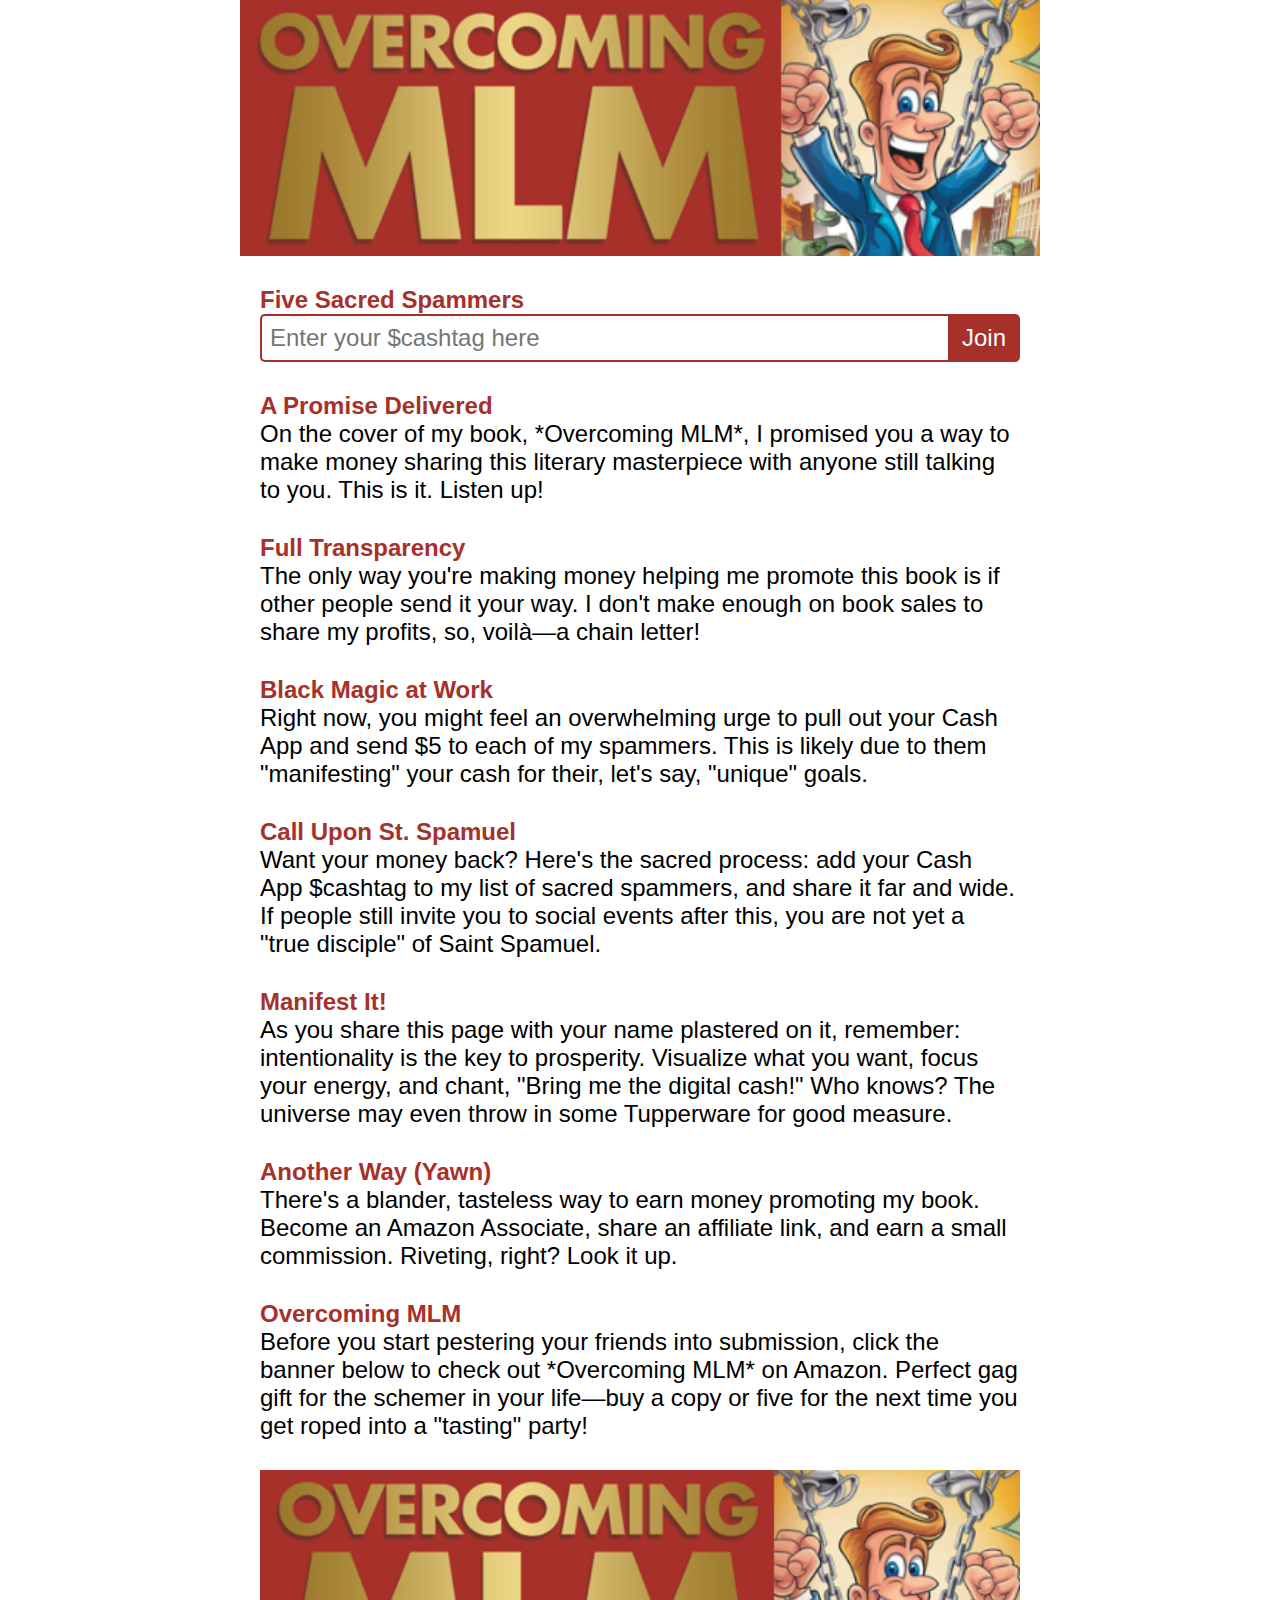
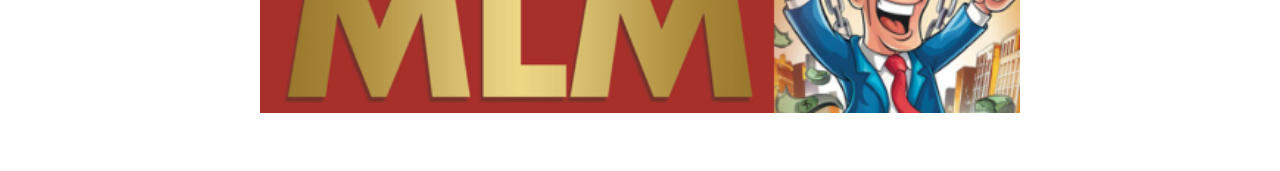
==== index.html @ c2577354 "get rid of smart quotes." ====
<!DOCTYPE html>
<html lang="en">

<head>
    <meta charset="UTF-8">
    <meta name="viewport" content="width=device-width, initial-scale=1.0">
    <meta property="og:title" content="MostlySpam.com" />
    <meta property="og:description" content="A Shameless Chain Letter Book Promo" />
    <meta property="og:image" content="https://www.mostlyspam.com/preview2.png" />
    <meta property="og:url" content="https://www.mostlyspam.com/" />
    <meta property="og:type" content="website" />
    <meta name="twitter:title" content="MostlySpam.com">
    <meta name="twitter:description" content="A Shameless Chain Letter Book Promo" />
    <meta name="twitter:image" content="https://www.mostlyspam.com/preview2.png" />

    <title>MostlySpam.com</title>
    <link href="https://fonts.googleapis.com/css2?family=Kalam:wght@300;400;700&display=swap" rel="stylesheet">
    <link rel="icon" type="image/png" sizes="32x32" href="/favicon-32x32.png">
    <link rel="icon" type="image/png" sizes="16x16" href="/favicon-16x16.png">
    <link rel="stylesheet" href="index.css?v=2.0" />

    <script src="index.js?v=2.0" type="text/javascript"></script>

</head>

<body onload="begin();">

    <a href="https://www.amazon.com/dp/B0DJFJYDSH?&amp;linkCode=ll1&amp;tag=dorkydomains-20&amp;linkId=b57d8fecf71044d9c7d9c5b20996caeb&amp;language=en_US&amp;ref_=as_li_ss_tl">
        <img src="SonsoredBy.png" class="banner" alt="Sponsored by MostlySpam.com" />
    </a>

    <div id="sectionOne" class="main">

        <p class="para-header"><b>Five Sacred Spammers</b></p>

        <p id="cashtagList"></p>

        <div class="input-container">
            <input type="text" id="inputField" placeholder="Enter your $cashtag here" />
            <div id="submitButton">Join</div>
        </div>

        <div id="Scripture">

            <p class="para-header">A Promise Delivered</p>

            <p>
                On the cover of my book, *Overcoming MLM*, I promised you a way to make money sharing this literary masterpiece with anyone still talking to you. This is it. Listen up!
            </p>

            <p class="para-header">Full Transparency</p>

            <p>
                The only way you're making money helping me promote this book
                is if other people send it your way. I don't make enough on book sales
                to share my profits, so, voilà—a chain letter!
            </p>

            <p class="para-header">Black Magic at Work</p>

            <p>
                Right now, you might feel an overwhelming urge to pull out your Cash App
                and send $5 to each of my spammers. This is likely due to them "manifesting"
                your cash for their, let's say, "unique" goals.
            </p>

            <p class="para-header">Call Upon St. Spamuel</p>

            <p>
                Want your money back? Here's the sacred process:
                add your Cash App $cashtag to my list of sacred spammers,
                and share it far and wide. If people still invite
                you to social events after this, you are not yet
                a "true disciple" of Saint Spamuel.
            </p>

            <p class="para-header">Manifest It!</p>

            <p>
                As you share this page with your name plastered on it, remember:
                intentionality is the key to prosperity. Visualize what you want,
                focus your energy, and chant, "Bring me the digital cash!" Who knows?
                The universe may even throw in some Tupperware for good measure.
            </p>

            <p class="para-header">Another Way (Yawn)</p>

            <p>
                There's a blander, tasteless way to earn money promoting my book. Become an Amazon Associate, share an affiliate link, and earn a small commission. Riveting, right? Look it up.
            </p>

            <p class="para-header">Overcoming MLM</p>

            <p>
                Before you start pestering your friends into submission,
                click the banner below to check out *Overcoming MLM* on Amazon.
                Perfect gag gift for the schemer in your life—buy a copy or five
                for the next time you get roped into a "tasting" party!
            </p>

            <p class="para-header"></p>

        </div>

        <a href="https://www.amazon.com/dp/B0DJFJYDSH?&amp;linkCode=ll1&amp;tag=dorkydomains-20&amp;linkId=b57d8fecf71044d9c7d9c5b20996caeb&amp;language=en_US&amp;ref_=as_li_ss_tl">
            <img src="SonsoredBy_R.png" class="banner" alt="Check it out on Amazon" />
        </a>&nbsp;

    </div>
</body>
</html>
---- index.css ----
:root {
    /*--primary-color: rgb(145, 47, 44);*/
    --primary-color: #a7302a;
}

body {
    margin: 0;
    font-family: 'Kalam', sans-serif;
    padding-bottom: 40px;
}

.banner {
    width: 100%;
    max-width: 800px;
    margin-top:0;
    margin-bottom:0;
    margin-left:auto;
    margin-right:auto;
    box-sizing: border-box;
    display:block;
}

img {
    margin: 0;
    margin-bottom: 0px;
    margin-left:20px;
    width:80%;
}

a {
    font-weight: bold;
    color: var(--primary-color);
    text-align:center;
}


.para-header {
    margin-top: 30px;
    color: var(--primary-color);
    font-weight: bold;
}

.main {
    width: 100%;
    max-width: 800px;
    margin-left: auto;
    margin-right: auto;
    padding-left: 20px;
    padding-right: 20px;
    box-sizing: border-box;
}

p {
    font-size: 24px;
    margin-top: 0;
    margin-bottom: 0;
}

ul {
    padding-left: 50px;
    margin-top: 10px;
    font-size: 24px;
}

    ul li {
        margin-bottom: 10px;
    }

.spacer {
    height: 15px;
}

.input-container {
    display: flex;
    width: 100%; /* Adjust this if you want a different width */
}

input[type="text"] {
    flex-grow: 1;
    padding: 8px;
    border: 2px solid var(--primary-color); /* Match the button border */
    border-right: none; /* Remove the border on the right side to connect with the button */
    border-radius: 5px 0 0 5px; /* Rounded corners on the left side */
    box-sizing: border-box; /* Ensure padding is included in the width */
    font-size: 24px;
    font-family: 'Kalam', sans-serif;
}

#submitButton {
    background-color: var(--primary-color); /* Primary color */
    color: white;
    padding: 8px 12px;
    cursor: pointer;
    display: flex;
    align-items: center;
    justify-content: center;
    border: 2px solid var(--primary-color); /* Same border color as the input */
    border-radius: 0 5px 5px 0; /* Rounded corners on the right side */
    user-select: none;
    transition: background-color 0.3s;
    font-size: 24px;
}

    #submitButton:hover {
        background-color: #0056b3; /* Darker shade for hover effect */
    }



/* Media query for smaller screens */
@media (max-width: 600px) {

    p {
        font-size: 21px;
    }

    ul {
        font-size: 18px;
    }

    input[type="text"] {
        font-size: 18px;
        padding: 8px;
        width: 65%;
    }

    button {
        font-size: 18px;
        padding: 8px 20px;
    }
}
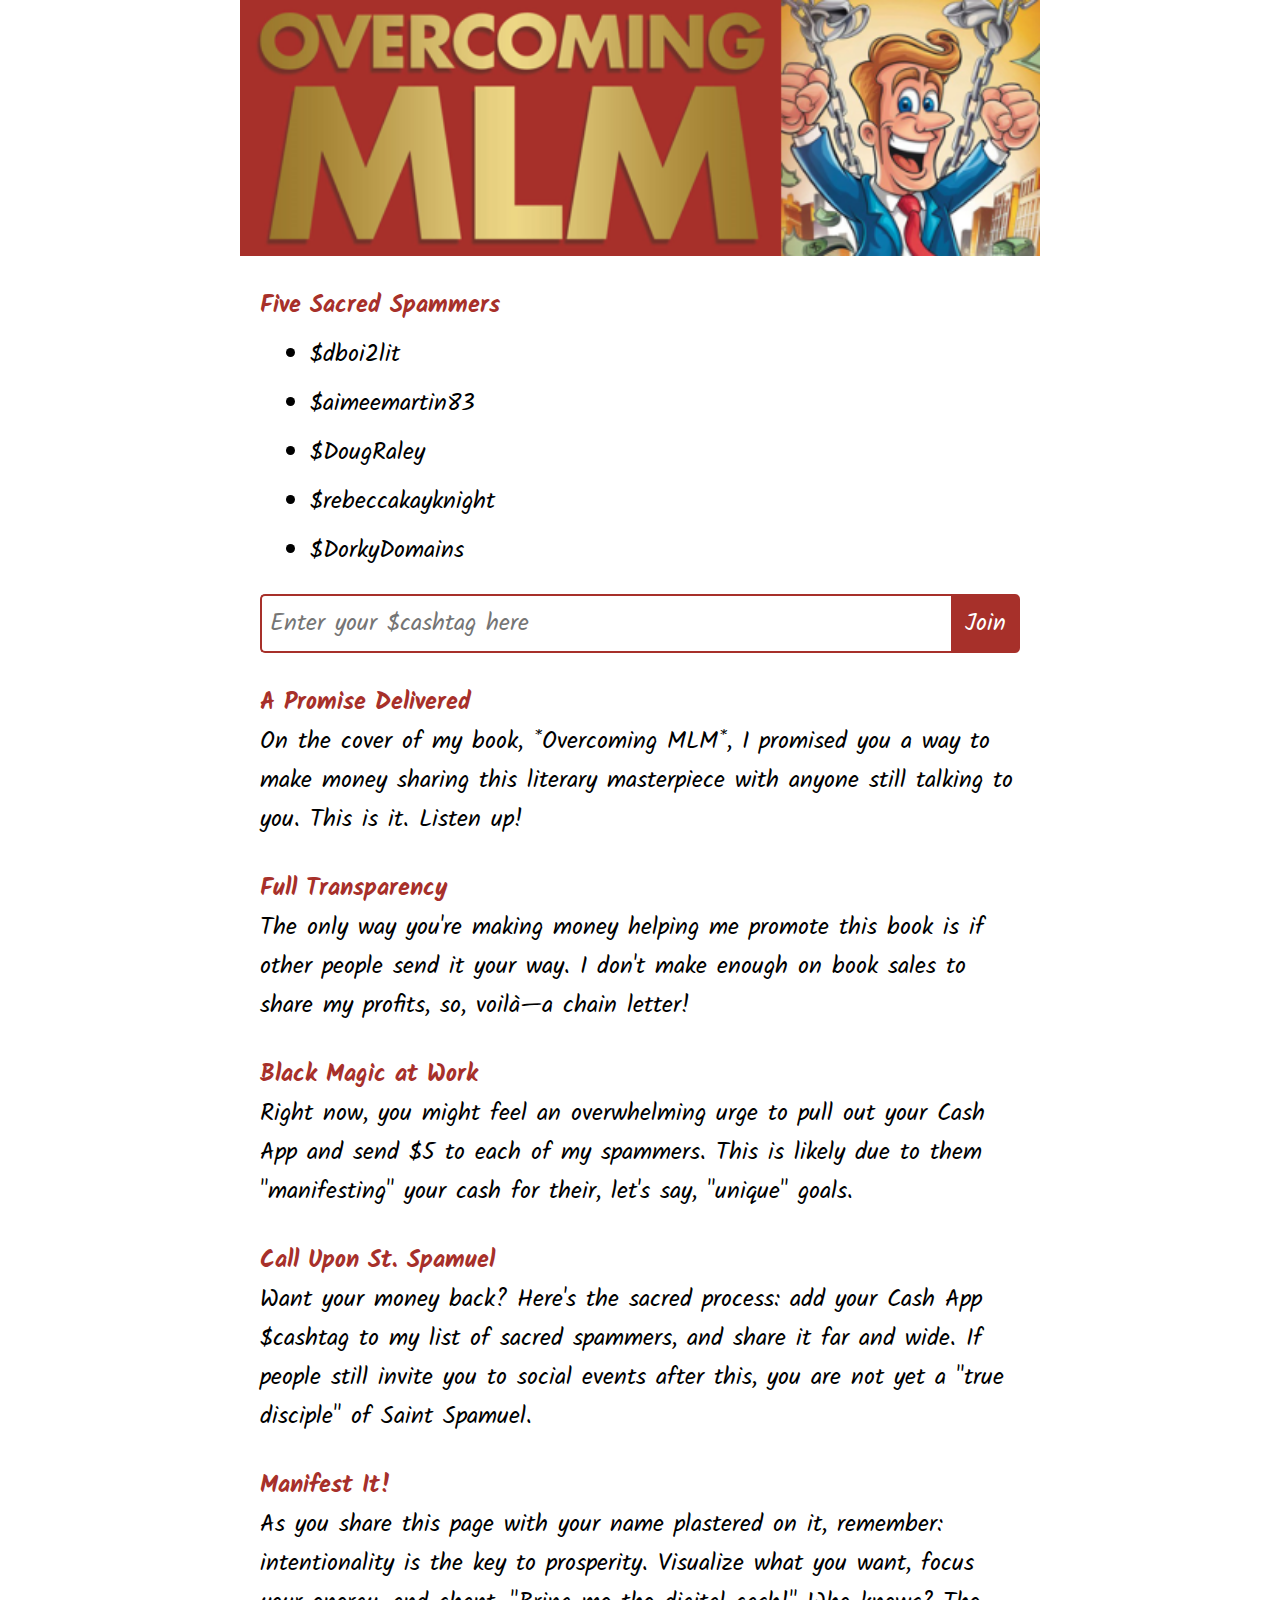
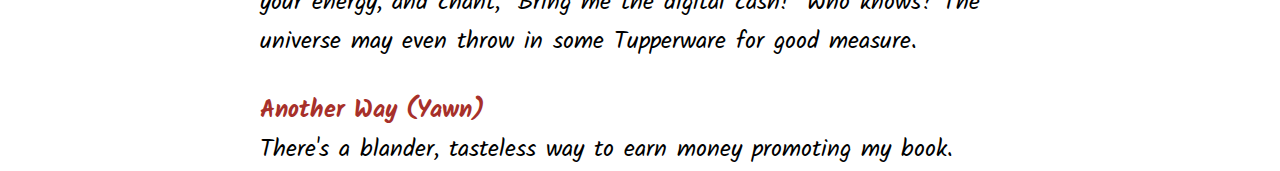
==== commit 007a07c5: "Correct text" ====
--- a/index.html
+++ b/index.html
@@ -94,7 +94,7 @@
             <p>
                 Before you start pestering your friends into submission,
                 click the banner below to check out *Overcoming MLM* on Amazon.
-                Perfect gag gift for the schemer in your life—buy a copy or five
+                It's the perfect gag gift for the schemer in your life—buy a copy or five
                 for the next time you get roped into a "tasting" party!
             </p>
 
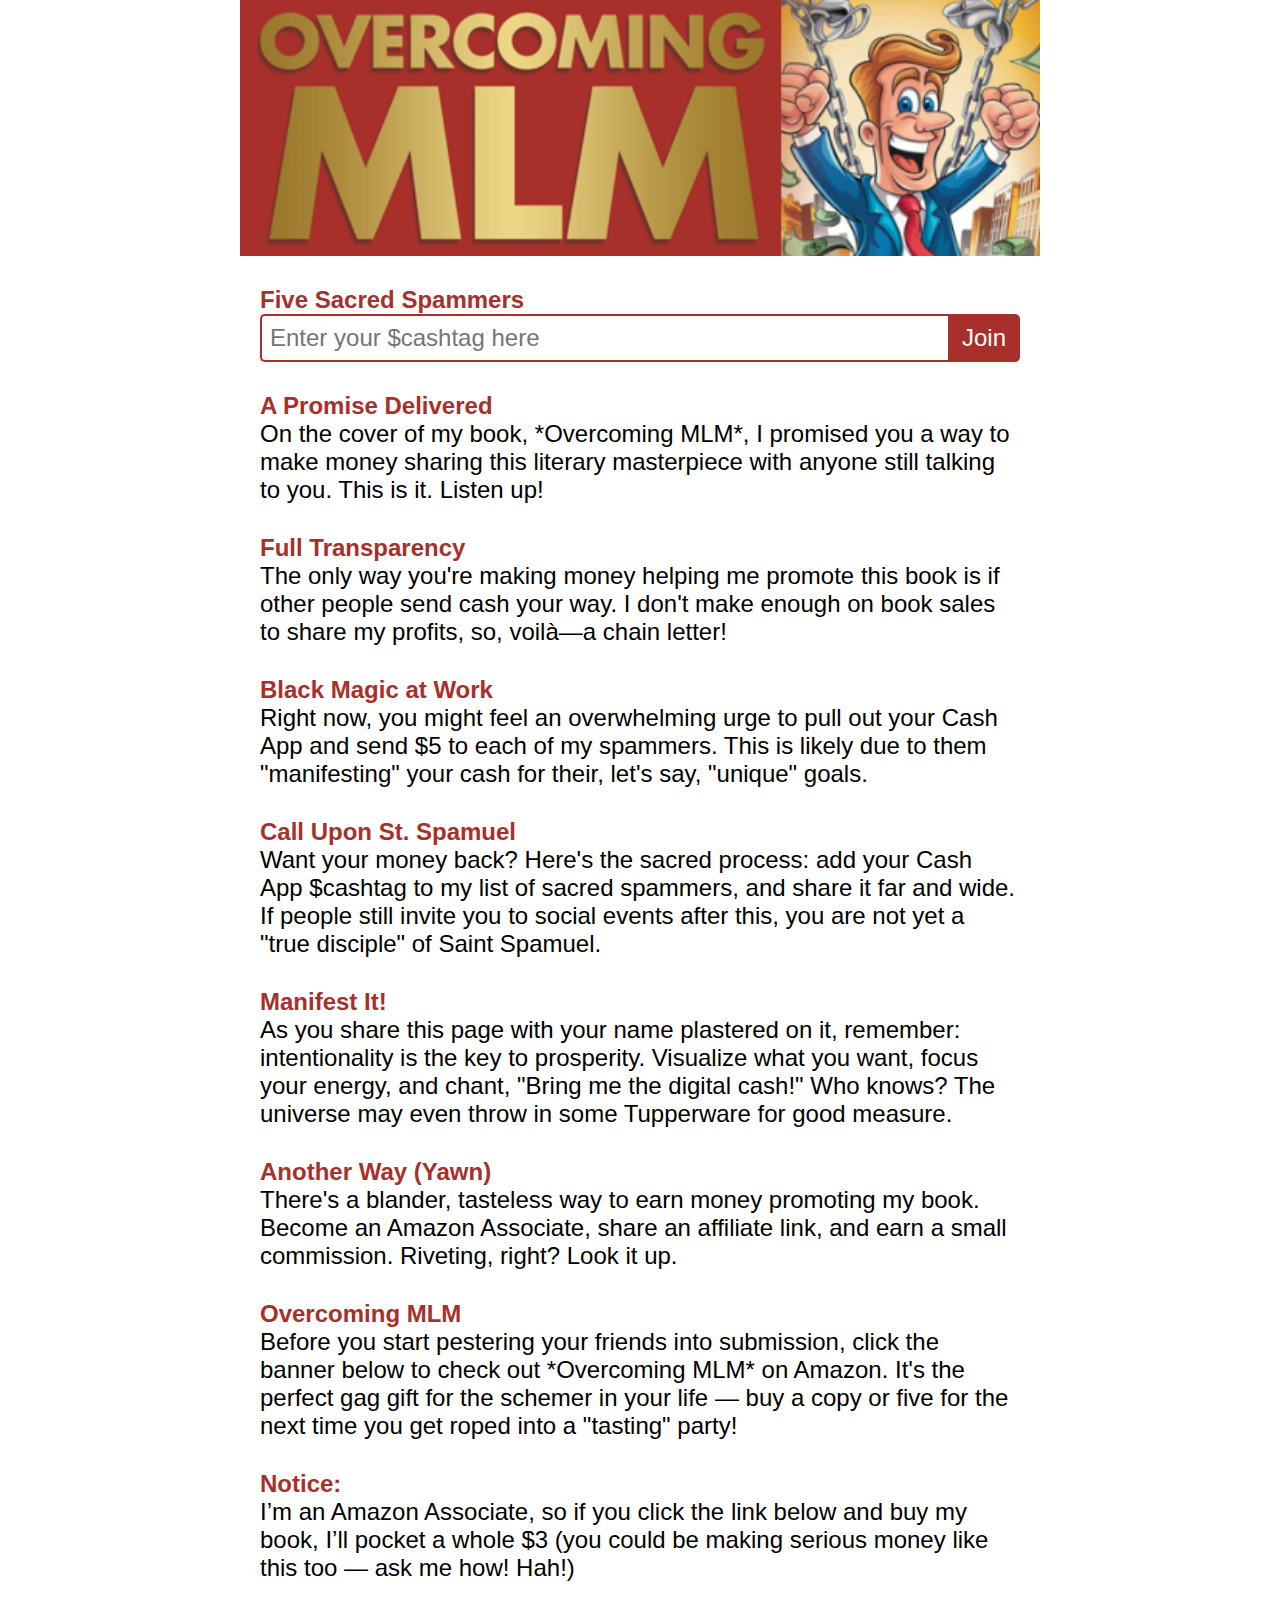
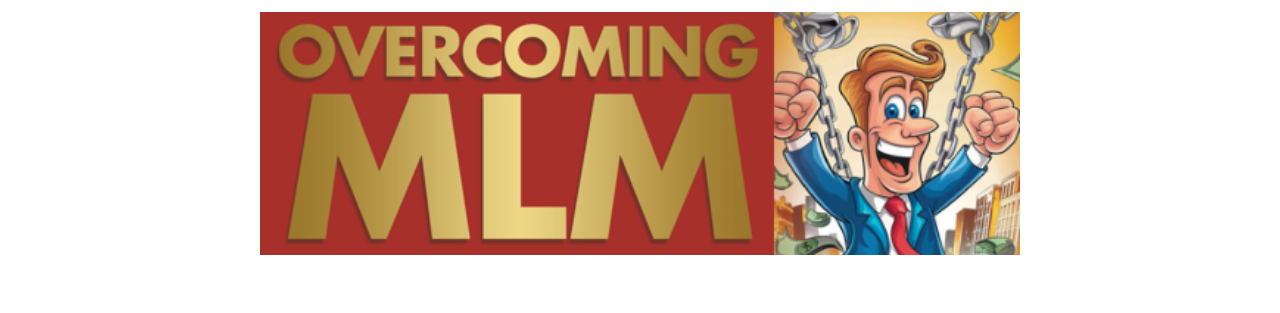
==== commit 01e8a662: "Add notice!" ====
--- a/index.html
+++ b/index.html
@@ -52,7 +52,7 @@
 
             <p>
                 The only way you're making money helping me promote this book
-                is if other people send it your way. I don't make enough on book sales
+                is if other people send cash your way. I don't make enough on book sales
                 to share my profits, so, voilà—a chain letter!
             </p>
 
@@ -94,8 +94,15 @@
             <p>
                 Before you start pestering your friends into submission,
                 click the banner below to check out *Overcoming MLM* on Amazon.
-                It's the perfect gag gift for the schemer in your life—buy a copy or five
+                It's the perfect gag gift for the schemer in your life — buy a copy or five
                 for the next time you get roped into a "tasting" party!
+            </p>
+
+            <p class="para-header">Notice:</p>
+            <p>
+                I’m an Amazon Associate, so if you click the link below and 
+                buy my book, I’ll pocket a whole $3 (you could be making 
+                serious money like this too — ask me how! Hah!)
             </p>
 
             <p class="para-header"></p>
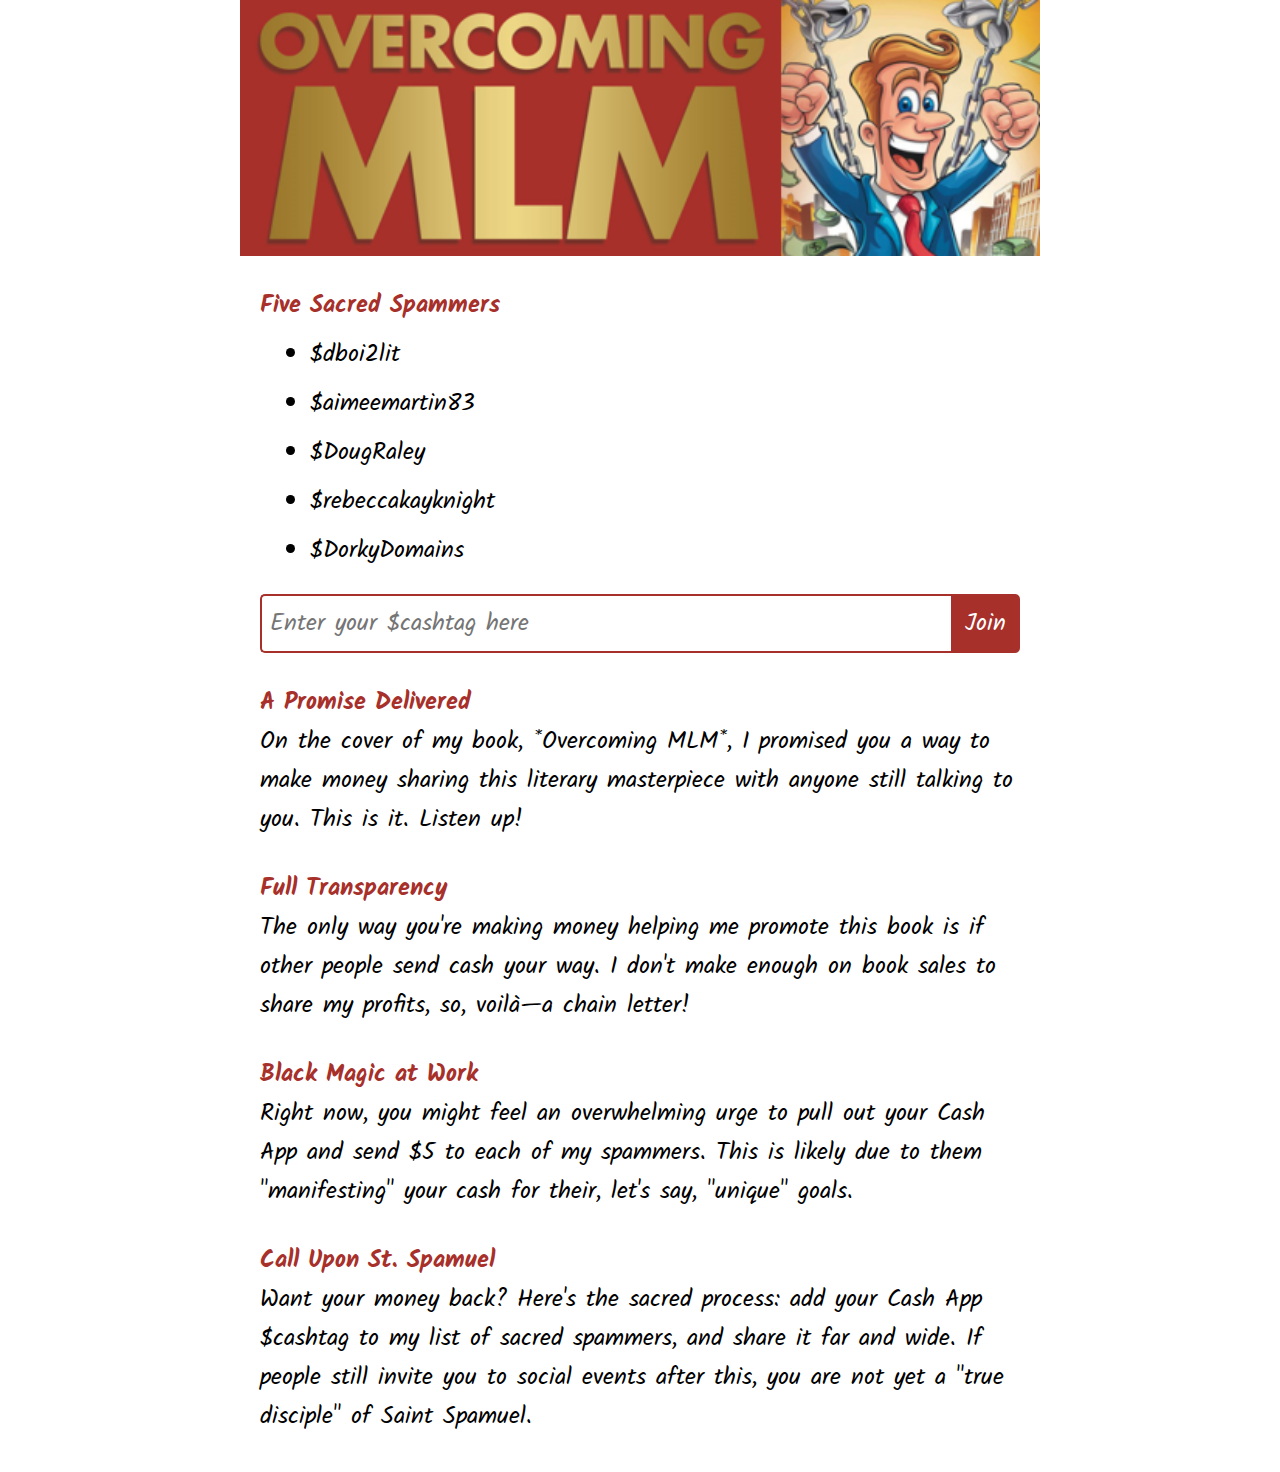
==== commit 5a2c4435: "Ask Me How" ====
--- a/index.html
+++ b/index.html
@@ -100,9 +100,13 @@
 
             <p class="para-header">Notice:</p>
             <p>
-                I’m an Amazon Associate, so if you click the link below and 
-                buy my book, I’ll pocket a whole $3 (you could be making 
-                serious money like this too — ask me how! Hah!)
+                I’m an Amazon Associate, so if you click the link below and
+                buy my book, I’ll pocket a some cash — the kind that jingles
+                not the kind that folds.
+            </p>
+            <p class="para-header"></p>
+            <p>
+                You could be making <i>serious</i> money like this too — <i>ask me how! Hah!</i>
             </p>
 
             <p class="para-header"></p>
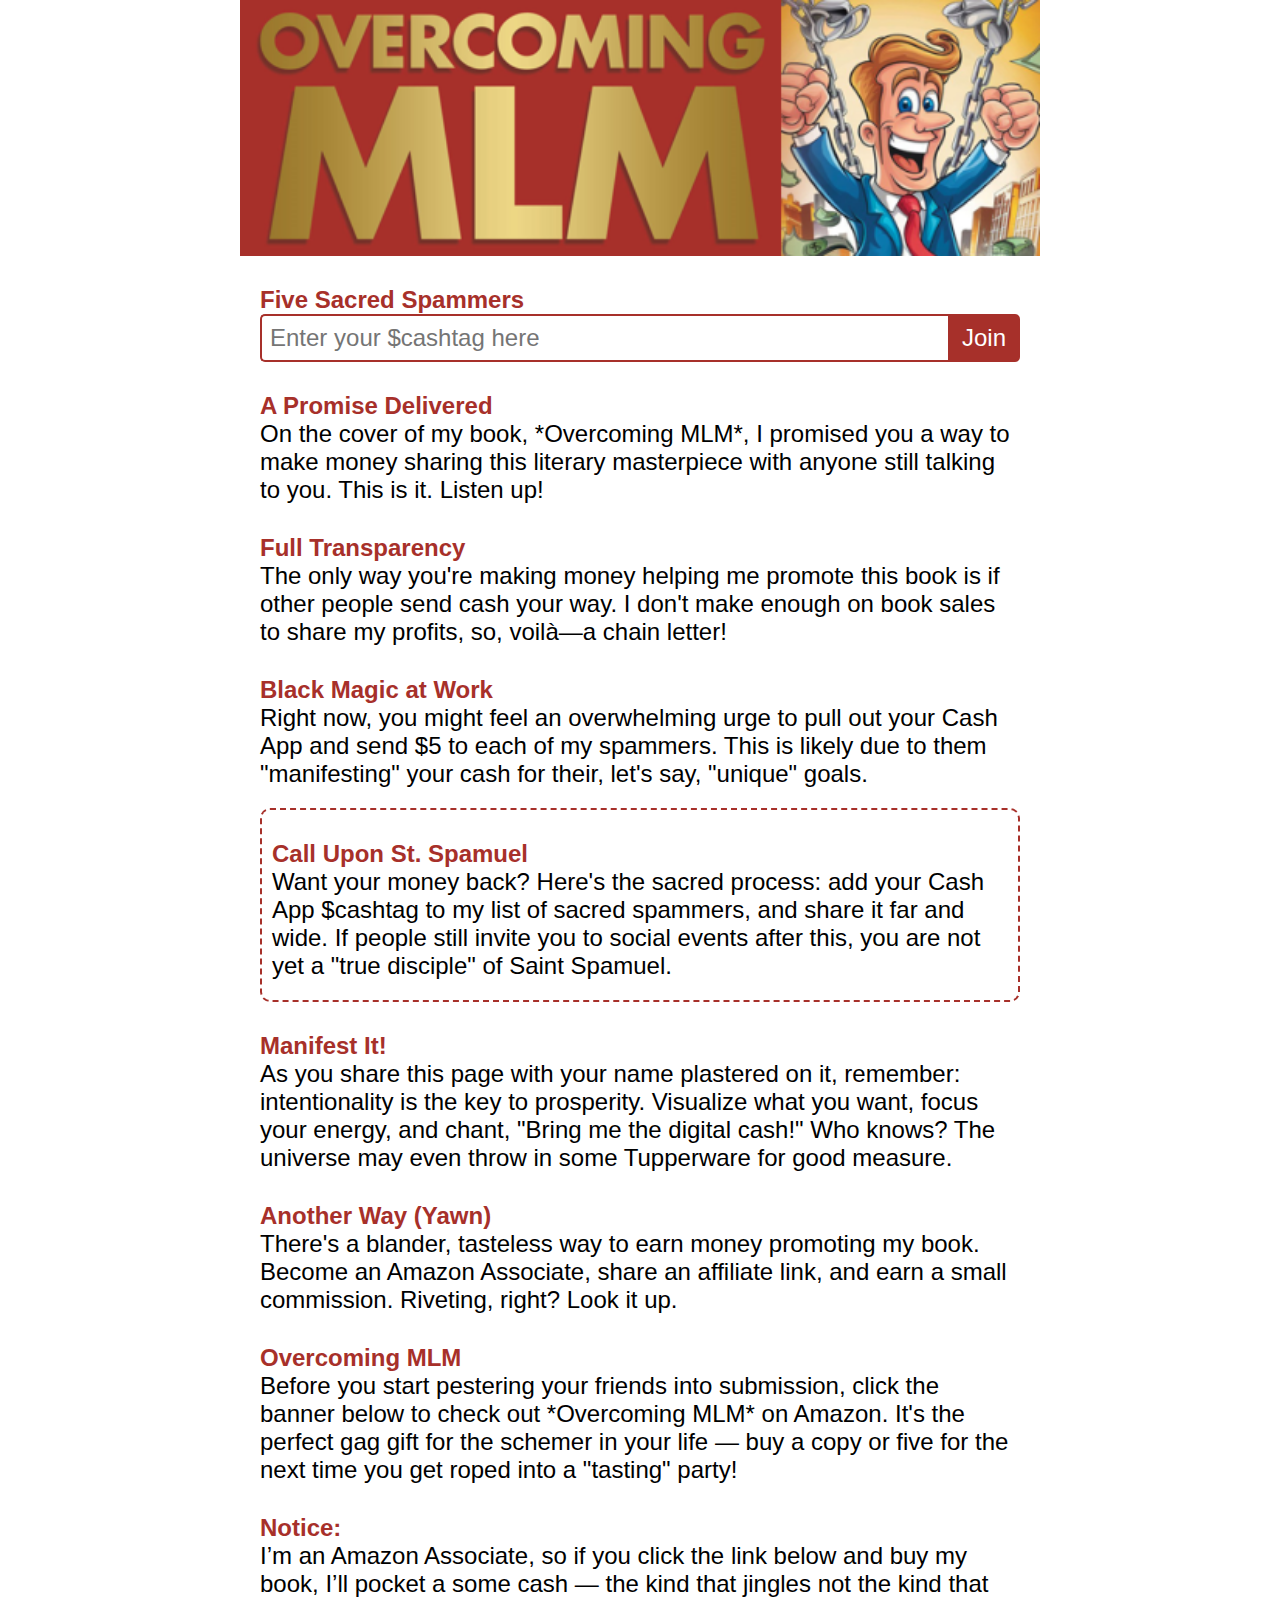
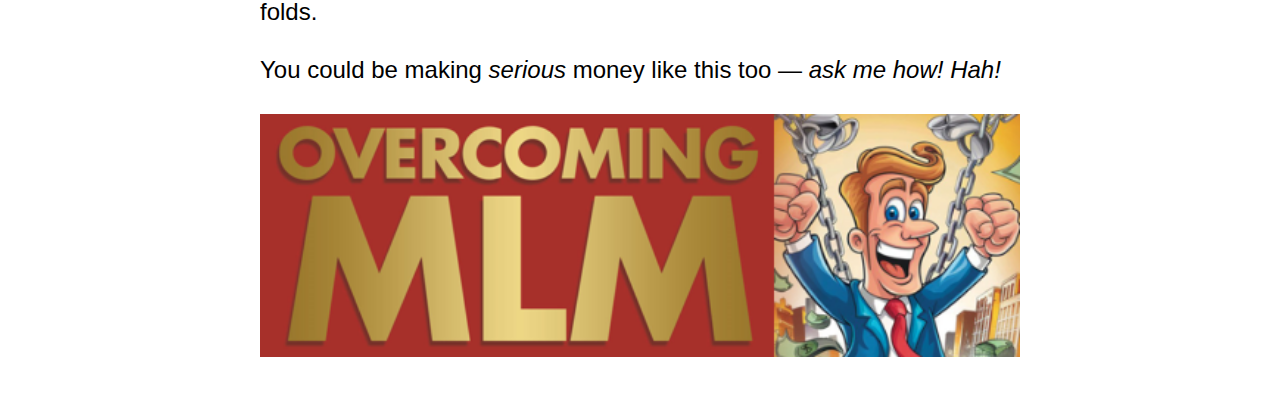
==== commit 0d1d7bbb: "Add "Squared" class" ====
--- a/index.html
+++ b/index.html
@@ -17,7 +17,7 @@
     <link href="https://fonts.googleapis.com/css2?family=Kalam:wght@300;400;700&display=swap" rel="stylesheet">
     <link rel="icon" type="image/png" sizes="32x32" href="/favicon-32x32.png">
     <link rel="icon" type="image/png" sizes="16x16" href="/favicon-16x16.png">
-    <link rel="stylesheet" href="index.css?v=2.0" />
+    <link rel="stylesheet" href="index.css?v=2.5" />
 
     <script src="index.js?v=2.0" type="text/javascript"></script>
 
@@ -64,15 +64,17 @@
                 your cash for their, let's say, "unique" goals.
             </p>
 
-            <p class="para-header">Call Upon St. Spamuel</p>
+            <div class="squared">
+                <p class="para-header">Call Upon St. Spamuel</p>
 
-            <p>
-                Want your money back? Here's the sacred process:
-                add your Cash App $cashtag to my list of sacred spammers,
-                and share it far and wide. If people still invite
-                you to social events after this, you are not yet
-                a "true disciple" of Saint Spamuel.
-            </p>
+                <p>
+                    Want your money back? Here's the sacred process:
+                    add your Cash App $cashtag to my list of sacred spammers,
+                    and share it far and wide. If people still invite
+                    you to social events after this, you are not yet
+                    a "true disciple" of Saint Spamuel.
+                </p>
+            </div>
 
             <p class="para-header">Manifest It!</p>
 
--- a/index.css
+++ b/index.css
@@ -106,6 +106,15 @@
         background-color: #0056b3; /* Darker shade for hover effect */
     }
 
+.squared {
+    margin-top: 20px;
+    border: 2px dashed var(--primary-color);
+    box-sizing: border-box;
+    padding-left: 10px;
+    padding-right: 10px;
+    padding-bottom: 20px;
+    border-radius: 10px;
+}
 
 
 /* Media query for smaller screens */
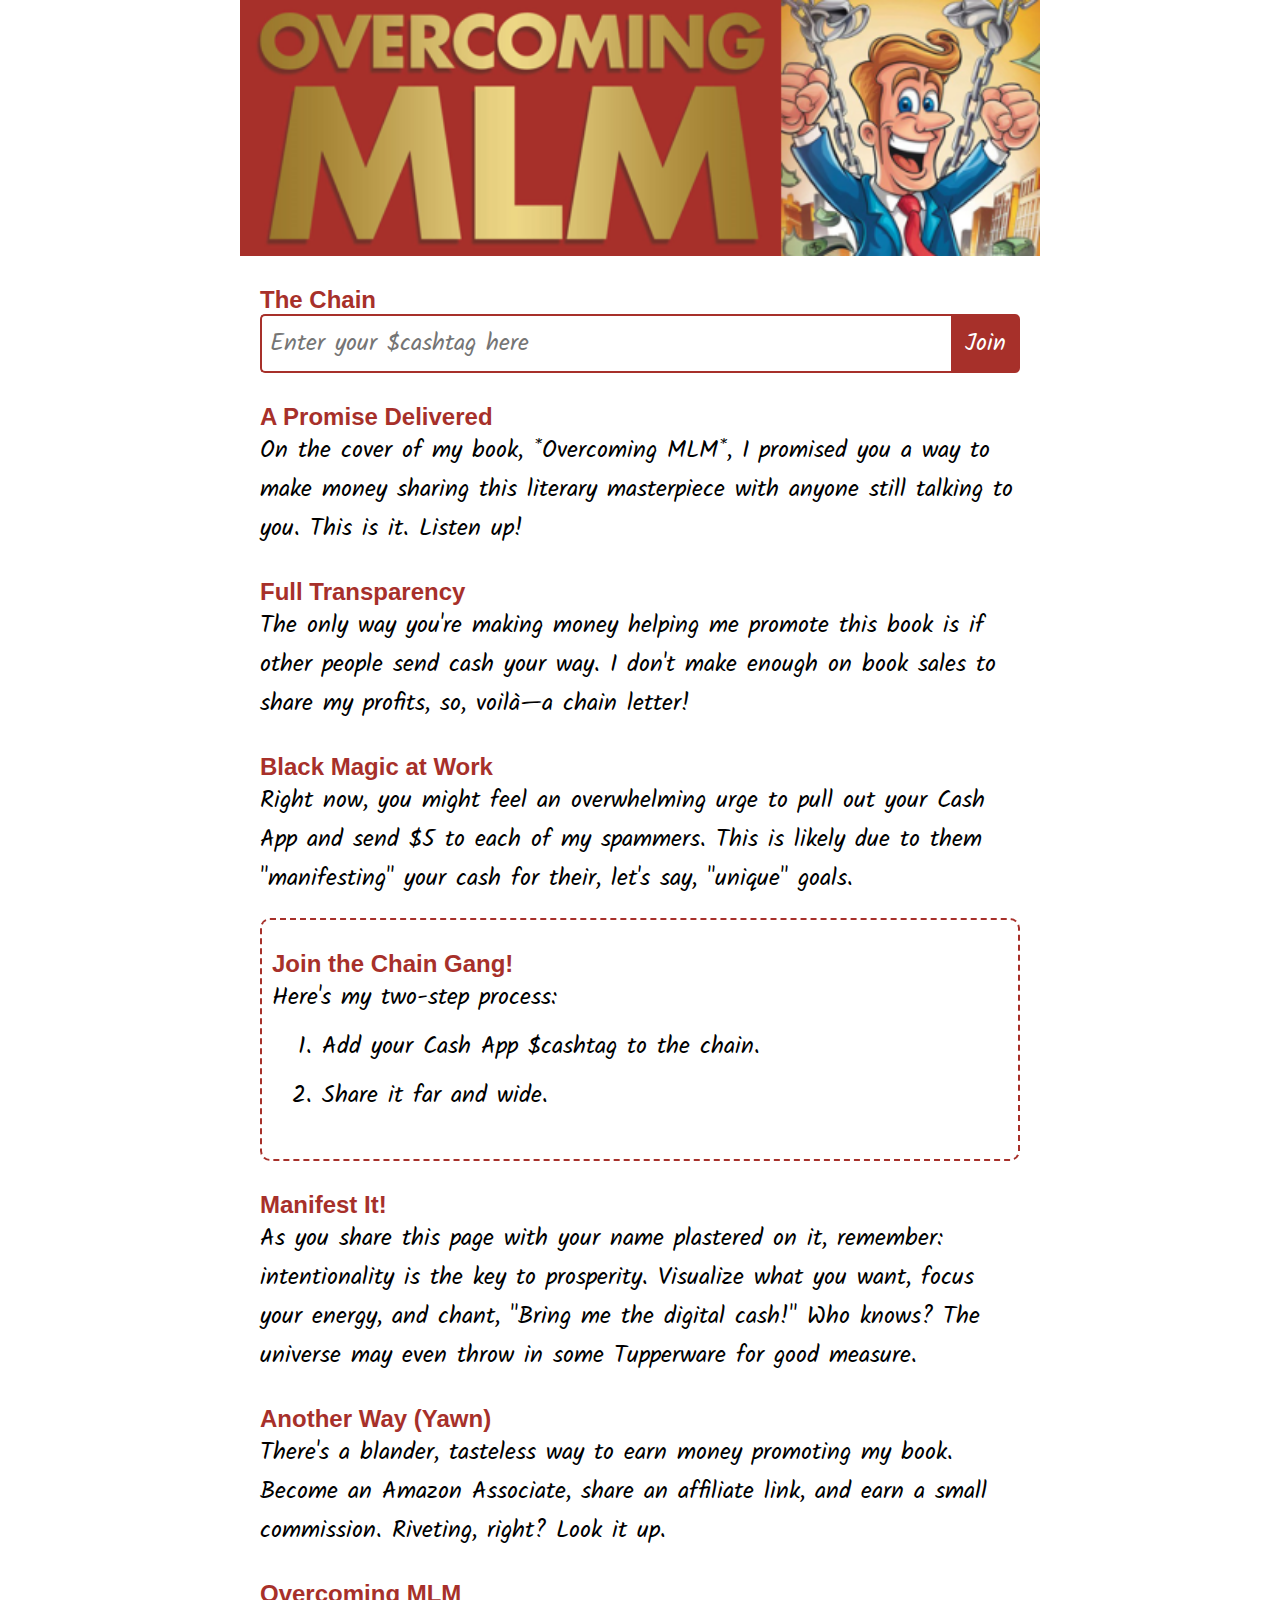
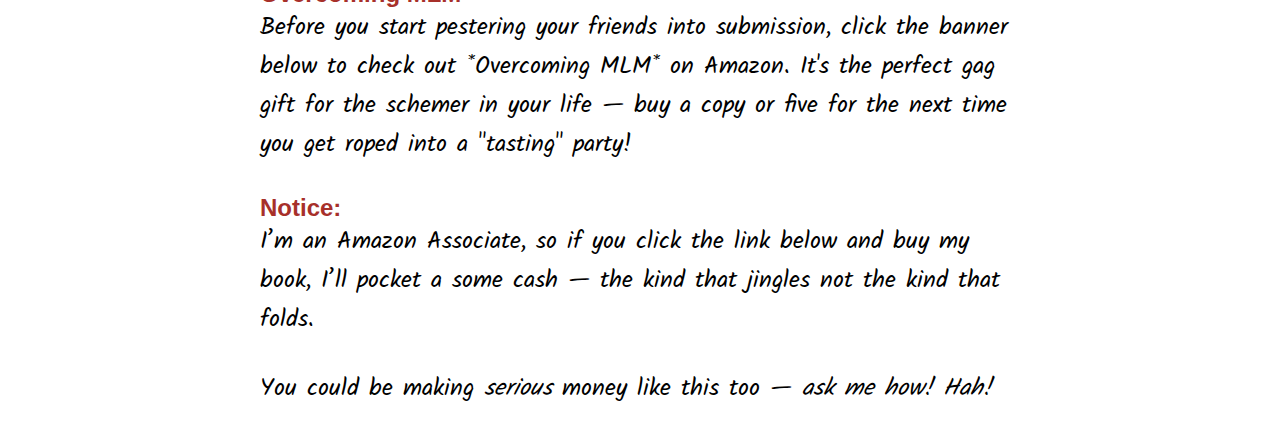
==== commit 536b991a: "Minor tweeks!" ====
--- a/index.html
+++ b/index.html
@@ -31,7 +31,7 @@
 
     <div id="sectionOne" class="main">
 
-        <p class="para-header"><b>Five Sacred Spammers</b></p>
+        <p class="para-header"><b>The Chain</b></p>
 
         <p id="cashtagList"></p>
 
@@ -65,14 +65,14 @@
             </p>
 
             <div class="squared">
-                <p class="para-header">Call Upon St. Spamuel</p>
+                <p class="para-header">Join the Chain Gang!</p>
 
                 <p>
-                    Want your money back? Here's the sacred process:
-                    add your Cash App $cashtag to my list of sacred spammers,
-                    and share it far and wide. If people still invite
-                    you to social events after this, you are not yet
-                    a "true disciple" of Saint Spamuel.
+                    Here's my two-step process:
+                    <ol>
+                        <li>Add your Cash App $cashtag to the chain.</li>
+                        <li>Share it far and wide.</li>
+                    </ol>
                 </p>
             </div>
 
--- a/index.css
+++ b/index.css
@@ -64,6 +64,16 @@
 }
 
     ul li {
+        margin-bottom: 10px;
+    }
+
+ol {
+    padding-left: 50px;
+    margin-top: 10px;
+    font-size: 24px;
+}
+
+    ol li {
         margin-bottom: 10px;
     }
 
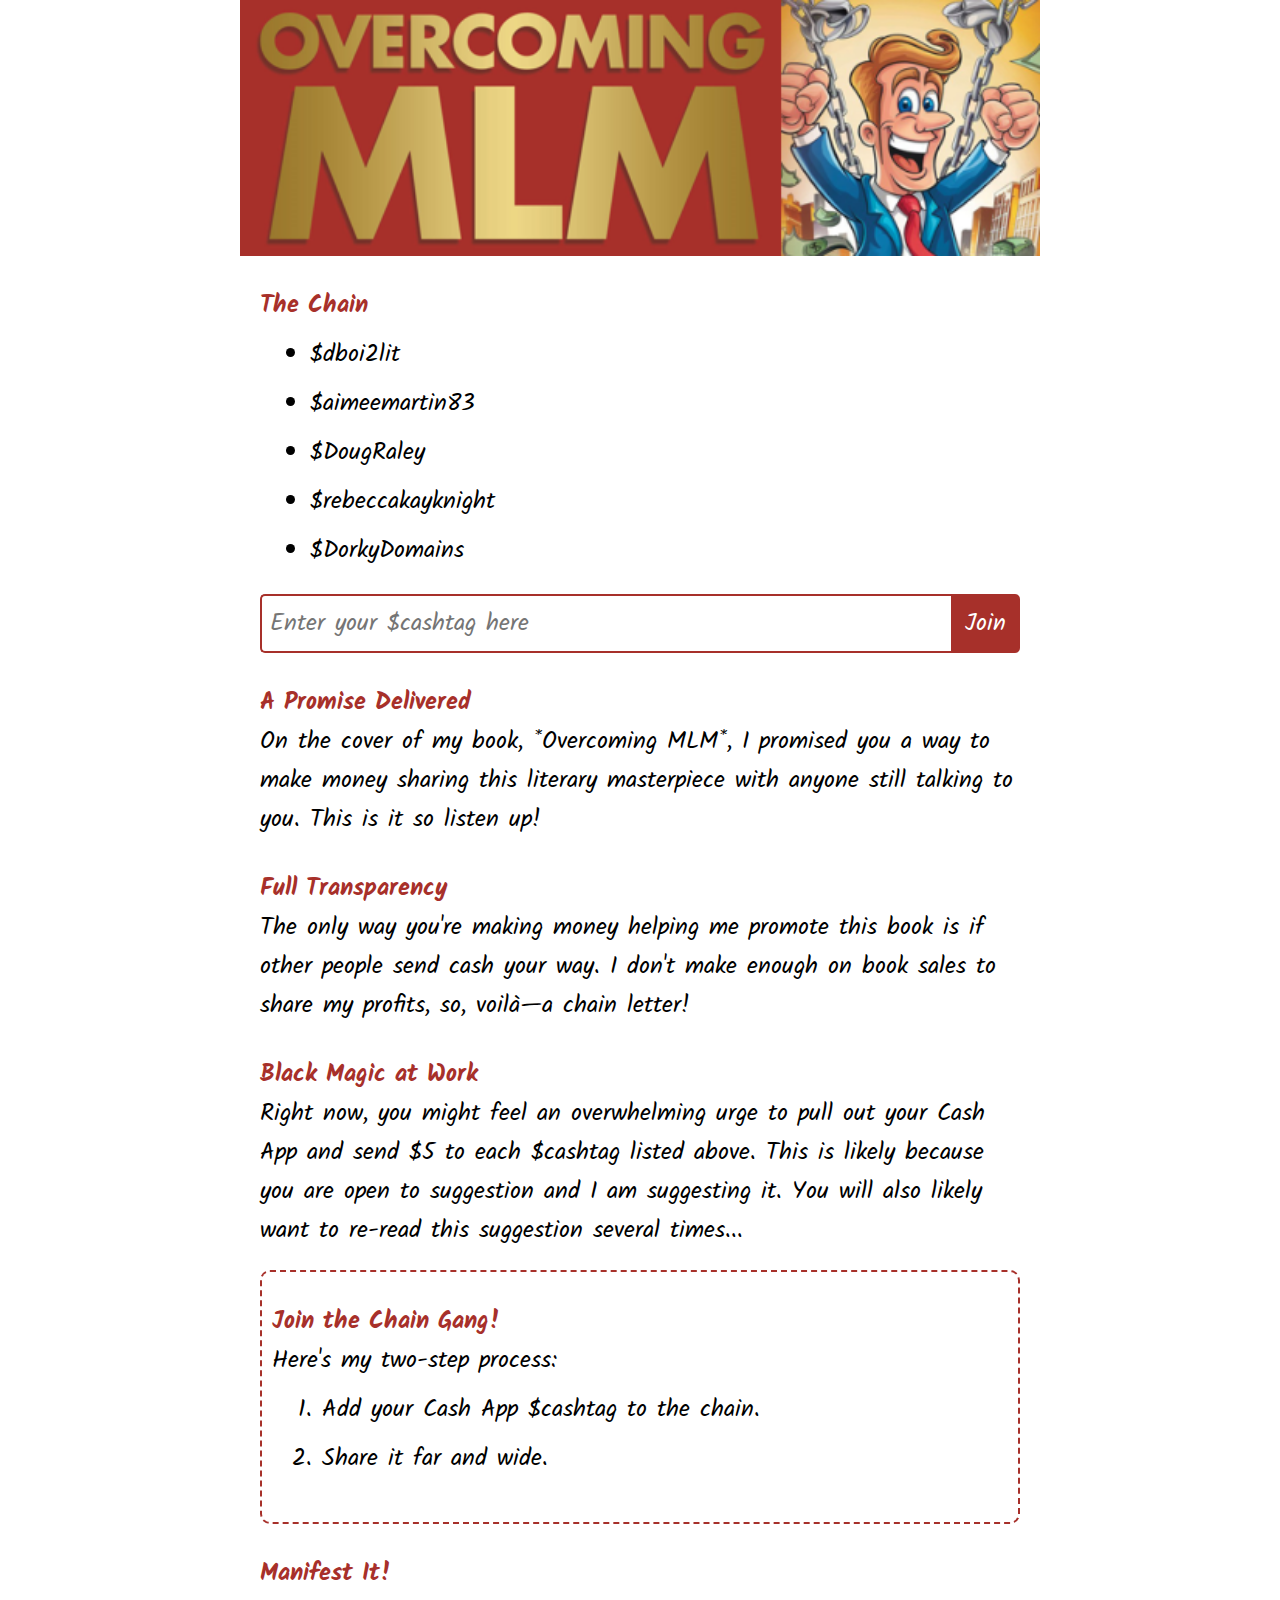
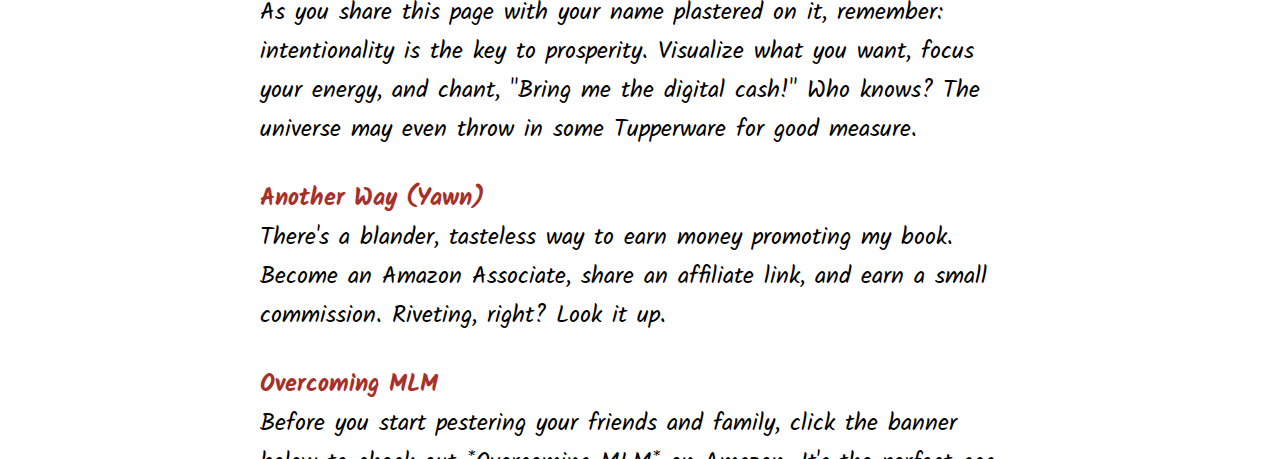
==== commit 415add31: "Update text a bit." ====
--- a/index.html
+++ b/index.html
@@ -45,7 +45,9 @@
             <p class="para-header">A Promise Delivered</p>
 
             <p>
-                On the cover of my book, *Overcoming MLM*, I promised you a way to make money sharing this literary masterpiece with anyone still talking to you. This is it. Listen up!
+                On the cover of my book, *Overcoming MLM*, I promised you a way to 
+                make money sharing this literary masterpiece with anyone still talking to you. 
+                This is it so listen up!
             </p>
 
             <p class="para-header">Full Transparency</p>
@@ -60,8 +62,9 @@
 
             <p>
                 Right now, you might feel an overwhelming urge to pull out your Cash App
-                and send $5 to each of my spammers. This is likely due to them "manifesting"
-                your cash for their, let's say, "unique" goals.
+                and send $5 to each $cashtag listed above. This is likely because you are
+                open to suggestion and I am suggesting it. You will also likely want to
+                re-read this suggestion several times...
             </p>
 
             <div class="squared">
@@ -94,7 +97,7 @@
             <p class="para-header">Overcoming MLM</p>
 
             <p>
-                Before you start pestering your friends into submission,
+                Before you start pestering your friends and family,
                 click the banner below to check out *Overcoming MLM* on Amazon.
                 It's the perfect gag gift for the schemer in your life — buy a copy or five
                 for the next time you get roped into a "tasting" party!
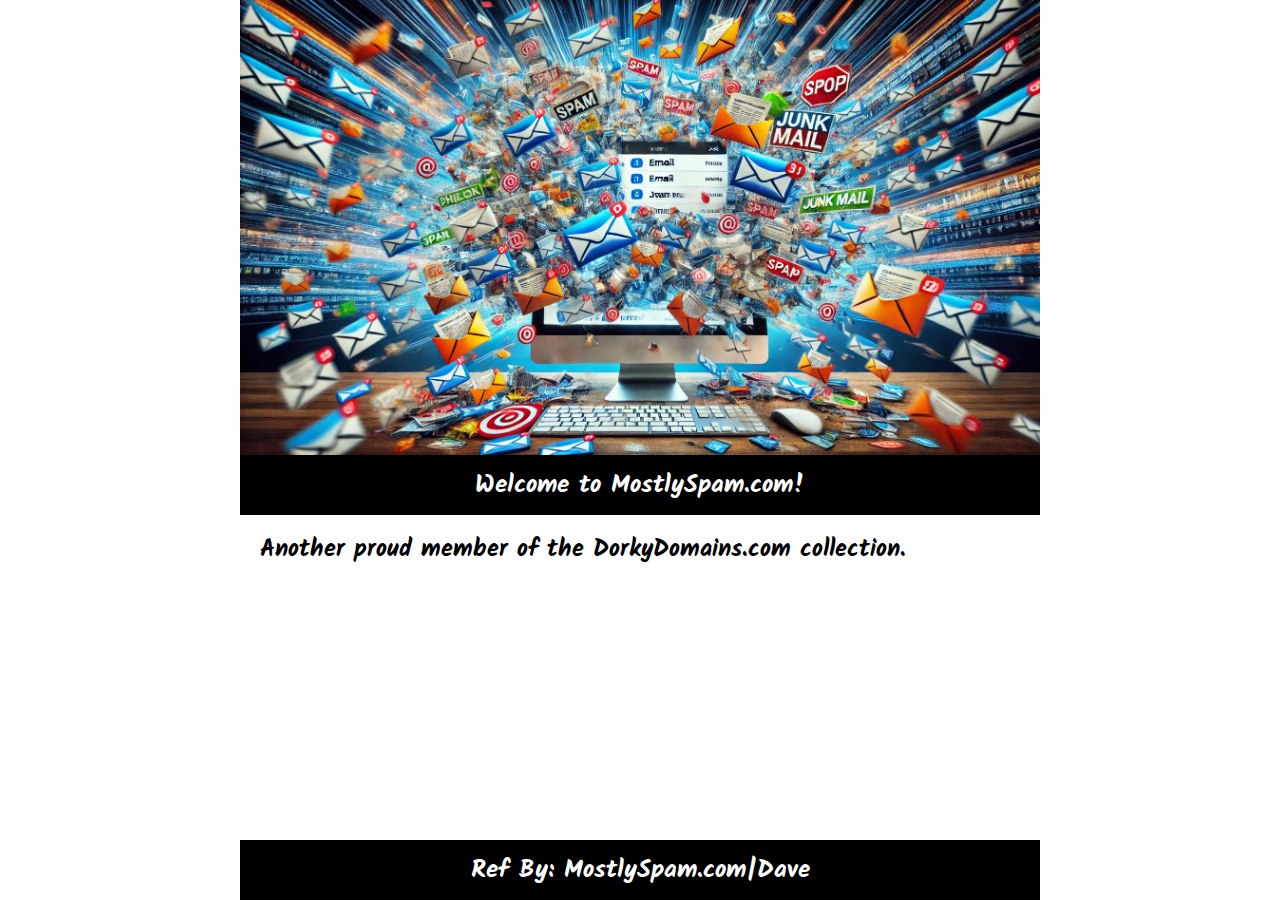
==== commit 55b708c4: "Initial Commit" ====
--- a/index.html
+++ b/index.html
@@ -1,127 +1,13 @@
 <!DOCTYPE html>
 <html lang="en">
-
 <head>
     <meta charset="UTF-8">
     <meta name="viewport" content="width=device-width, initial-scale=1.0">
-    <meta property="og:title" content="MostlySpam.com" />
-    <meta property="og:description" content="A Shameless Chain Letter Book Promo" />
-    <meta property="og:image" content="https://www.mostlyspam.com/preview2.png" />
-    <meta property="og:url" content="https://www.mostlyspam.com/" />
-    <meta property="og:type" content="website" />
-    <meta name="twitter:title" content="MostlySpam.com">
-    <meta name="twitter:description" content="A Shameless Chain Letter Book Promo" />
-    <meta name="twitter:image" content="https://www.mostlyspam.com/preview2.png" />
-
-    <title>MostlySpam.com</title>
-    <link href="https://fonts.googleapis.com/css2?family=Kalam:wght@300;400;700&display=swap" rel="stylesheet">
-    <link rel="icon" type="image/png" sizes="32x32" href="/favicon-32x32.png">
-    <link rel="icon" type="image/png" sizes="16x16" href="/favicon-16x16.png">
-    <link rel="stylesheet" href="index.css?v=2.5" />
-
-    <script src="index.js?v=2.0" type="text/javascript"></script>
-
+    <title></title>
+    <script>
+        window.location.replace("/dave.html");
+    </script>
 </head>
-
-<body onload="begin();">
-
-    <a href="https://www.amazon.com/dp/B0DJFJYDSH?&amp;linkCode=ll1&amp;tag=dorkydomains-20&amp;linkId=b57d8fecf71044d9c7d9c5b20996caeb&amp;language=en_US&amp;ref_=as_li_ss_tl">
-        <img src="SonsoredBy.png" class="banner" alt="Sponsored by MostlySpam.com" />
-    </a>
-
-    <div id="sectionOne" class="main">
-
-        <p class="para-header"><b>The Chain</b></p>
-
-        <p id="cashtagList"></p>
-
-        <div class="input-container">
-            <input type="text" id="inputField" placeholder="Enter your $cashtag here" />
-            <div id="submitButton">Join</div>
-        </div>
-
-        <div id="Scripture">
-
-            <p class="para-header">A Promise Delivered</p>
-
-            <p>
-                On the cover of my book, *Overcoming MLM*, I promised you a way to 
-                make money sharing this literary masterpiece with anyone still talking to you. 
-                This is it so listen up!
-            </p>
-
-            <p class="para-header">Full Transparency</p>
-
-            <p>
-                The only way you're making money helping me promote this book
-                is if other people send cash your way. I don't make enough on book sales
-                to share my profits, so, voilà—a chain letter!
-            </p>
-
-            <p class="para-header">Black Magic at Work</p>
-
-            <p>
-                Right now, you might feel an overwhelming urge to pull out your Cash App
-                and send $5 to each $cashtag listed above. This is likely because you are
-                open to suggestion and I am suggesting it. You will also likely want to
-                re-read this suggestion several times...
-            </p>
-
-            <div class="squared">
-                <p class="para-header">Join the Chain Gang!</p>
-
-                <p>
-                    Here's my two-step process:
-                    <ol>
-                        <li>Add your Cash App $cashtag to the chain.</li>
-                        <li>Share it far and wide.</li>
-                    </ol>
-                </p>
-            </div>
-
-            <p class="para-header">Manifest It!</p>
-
-            <p>
-                As you share this page with your name plastered on it, remember:
-                intentionality is the key to prosperity. Visualize what you want,
-                focus your energy, and chant, "Bring me the digital cash!" Who knows?
-                The universe may even throw in some Tupperware for good measure.
-            </p>
-
-            <p class="para-header">Another Way (Yawn)</p>
-
-            <p>
-                There's a blander, tasteless way to earn money promoting my book. Become an Amazon Associate, share an affiliate link, and earn a small commission. Riveting, right? Look it up.
-            </p>
-
-            <p class="para-header">Overcoming MLM</p>
-
-            <p>
-                Before you start pestering your friends and family,
-                click the banner below to check out *Overcoming MLM* on Amazon.
-                It's the perfect gag gift for the schemer in your life — buy a copy or five
-                for the next time you get roped into a "tasting" party!
-            </p>
-
-            <p class="para-header">Notice:</p>
-            <p>
-                I’m an Amazon Associate, so if you click the link below and
-                buy my book, I’ll pocket a some cash — the kind that jingles
-                not the kind that folds.
-            </p>
-            <p class="para-header"></p>
-            <p>
-                You could be making <i>serious</i> money like this too — <i>ask me how! Hah!</i>
-            </p>
-
-            <p class="para-header"></p>
-
-        </div>
-
-        <a href="https://www.amazon.com/dp/B0DJFJYDSH?&amp;linkCode=ll1&amp;tag=dorkydomains-20&amp;linkId=b57d8fecf71044d9c7d9c5b20996caeb&amp;language=en_US&amp;ref_=as_li_ss_tl">
-            <img src="SonsoredBy_R.png" class="banner" alt="Check it out on Amazon" />
-        </a>&nbsp;
-
-    </div>
+<body>
 </body>
 </html>
